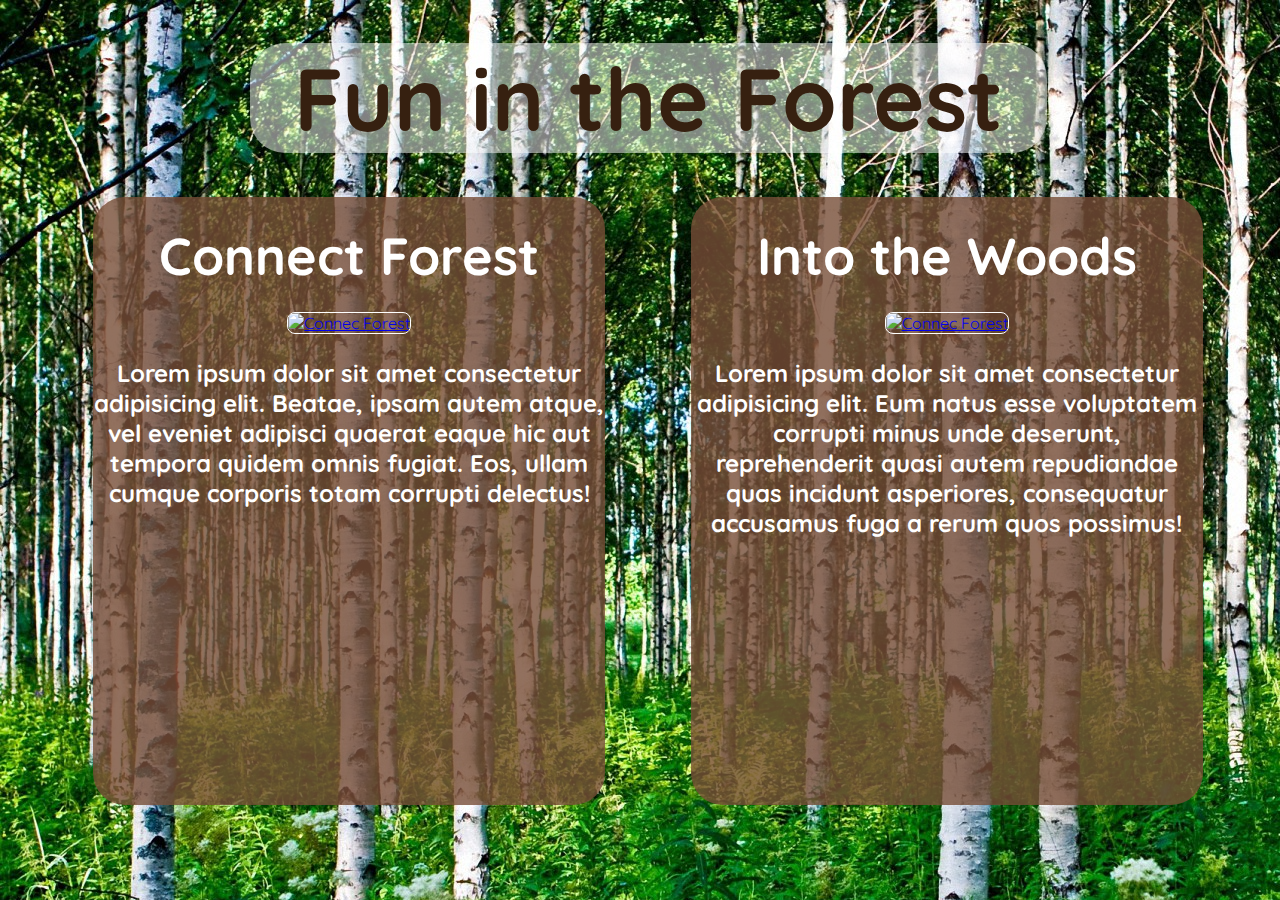
==== games/games.html @ 3a2e2e93 "made a games page" ====
<!DOCTYPE html>
<html lang="en">

<head>
    <meta charset="UTF-8">
    <meta name="viewport" content="width=device-width, initial-scale=1.0">
    <meta http-equiv="X-UA-Compatible" content="ie=edge">
    <title>Fun in the Forest</title>
    <link href="https://fonts.googleapis.com/css?family=Quicksand:400,500,700" rel="stylesheet">
    <link rel="stylesheet" href="style.css">
</head>

<body>
    <h1>Fun in the Forest</h1>
    <main>
        <div class="connect-forest">
            <h2>Connect Forest</h2>
            <a href="https://trapagasarah.github.io/Connect-Four-Game/"><img src="connect-forest.png" alt="Connec Forest"></a>
            <p>Lorem ipsum dolor sit amet consectetur adipisicing elit. Beatae, ipsam autem atque, vel eveniet adipisci
                quaerat eaque hic aut tempora quidem omnis fugiat. Eos, ullam cumque corporis totam corrupti delectus!</p>
        </div>
        <div class="into-the-woods-jeopardy">
            <h2>Into the Woods</h2>
            <a href="https://trapagasarah.github.io/Into-the-Woods/"><img src="into-the-woods-jeopardy.png" alt="Connec Forest"></a>
            <p>Lorem ipsum dolor sit amet consectetur adipisicing elit. Eum natus esse voluptatem corrupti minus unde
                deserunt, reprehenderit quasi autem repudiandae quas incidunt asperiores, consequatur accusamus fuga a
                rerum quos possimus!</p>
        </div>
    </main>
</body>

</html>
---- games/style.css ----
body{ 
    background-image: url(forest-background.1.jpg);
    display: flex;
    flex-direction: column;
    align-items: center;
    width: 100vw;
    justify-content: space-evenly;
    font-family: 'Quicksand', sans-serif; 
}
h1{
    font-size: 5.5em;
    padding: 0 .5em;
    color: rgb(54, 32, 16);
    background-color: rgba(255, 255, 255, .5);
    border-radius: .4em;
    font-weight: 700;
    margin: .4em 0 .5em 0;
}
h2, p{
    color: white;   
}
h2{
    font-size: 3.25em;
    font-weight: 700;
    margin-top: .5em;
    margin-bottom: 0;
}
p{
    font-size: 1.5em;
    font-weight: 700;
}
main{
    display: flex;
    justify-content: space-evenly;
    align-items: center;
    width: 100vw;
}
div{
    display: flex;
    flex-direction: column;
    width: 32em;
    height: 38em;
    text-align: center;
    background-color: rgba(119, 77, 55, 0.8);
    border-radius: 2em;
}

img{
   width: 90%;
   margin-top: 1.5em;
   border: 1px solid white;
   border-radius: .5em;
}
img:hover{
    opacity: .7;
}
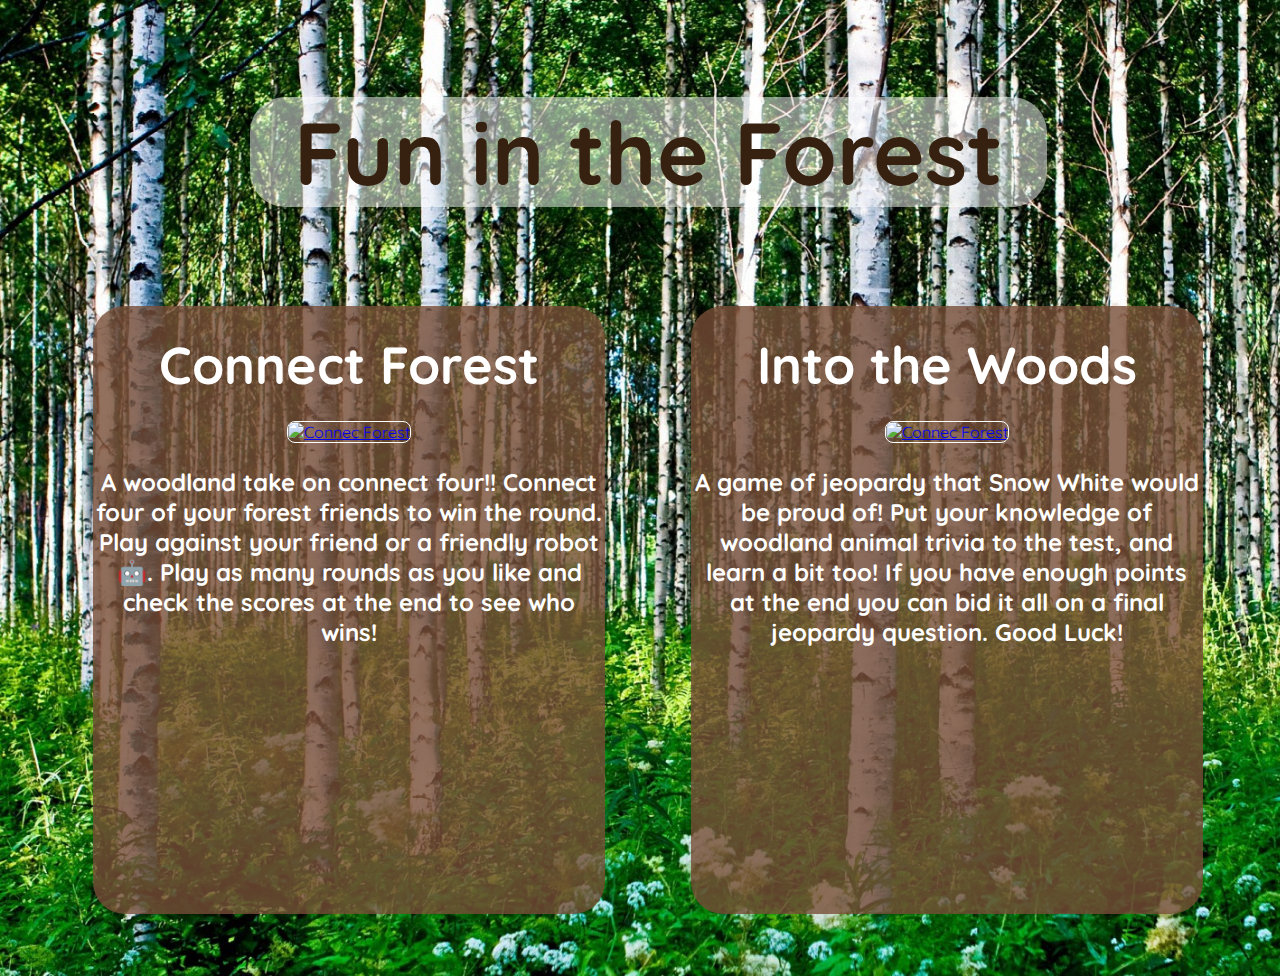
==== commit af3be3fc: "added discriptions to the games" ====
--- a/games/games.html
+++ b/games/games.html
@@ -16,15 +16,12 @@
         <div class="connect-forest">
             <h2>Connect Forest</h2>
             <a href="https://trapagasarah.github.io/Connect-Four-Game/"><img src="connect-forest.png" alt="Connec Forest"></a>
-            <p>Lorem ipsum dolor sit amet consectetur adipisicing elit. Beatae, ipsam autem atque, vel eveniet adipisci
-                quaerat eaque hic aut tempora quidem omnis fugiat. Eos, ullam cumque corporis totam corrupti delectus!</p>
+            <p>A woodland take on connect four!! Connect four of your forest friends to win the round. Play against your friend or a friendly robot 🤖. Play as many rounds as you like and check the scores at the end to see who wins!</p>
         </div>
         <div class="into-the-woods-jeopardy">
             <h2>Into the Woods</h2>
             <a href="https://trapagasarah.github.io/Into-the-Woods/"><img src="into-the-woods-jeopardy.png" alt="Connec Forest"></a>
-            <p>Lorem ipsum dolor sit amet consectetur adipisicing elit. Eum natus esse voluptatem corrupti minus unde
-                deserunt, reprehenderit quasi autem repudiandae quas incidunt asperiores, consequatur accusamus fuga a
-                rerum quos possimus!</p>
+            <p>A game of jeopardy that Snow White would be proud of! Put your knowledge of woodland animal trivia to the test, and learn a bit too! If you have enough points at the end you can bid it all on a final jeopardy question. Good Luck!</p>
         </div>
     </main>
 </body>
--- a/games/style.css
+++ b/games/style.css
@@ -4,6 +4,8 @@
     flex-direction: column;
     align-items: center;
     width: 100vw;
+    background-size: cover;
+    height: 60em;
     justify-content: space-evenly;
     font-family: 'Quicksand', sans-serif; 
 }
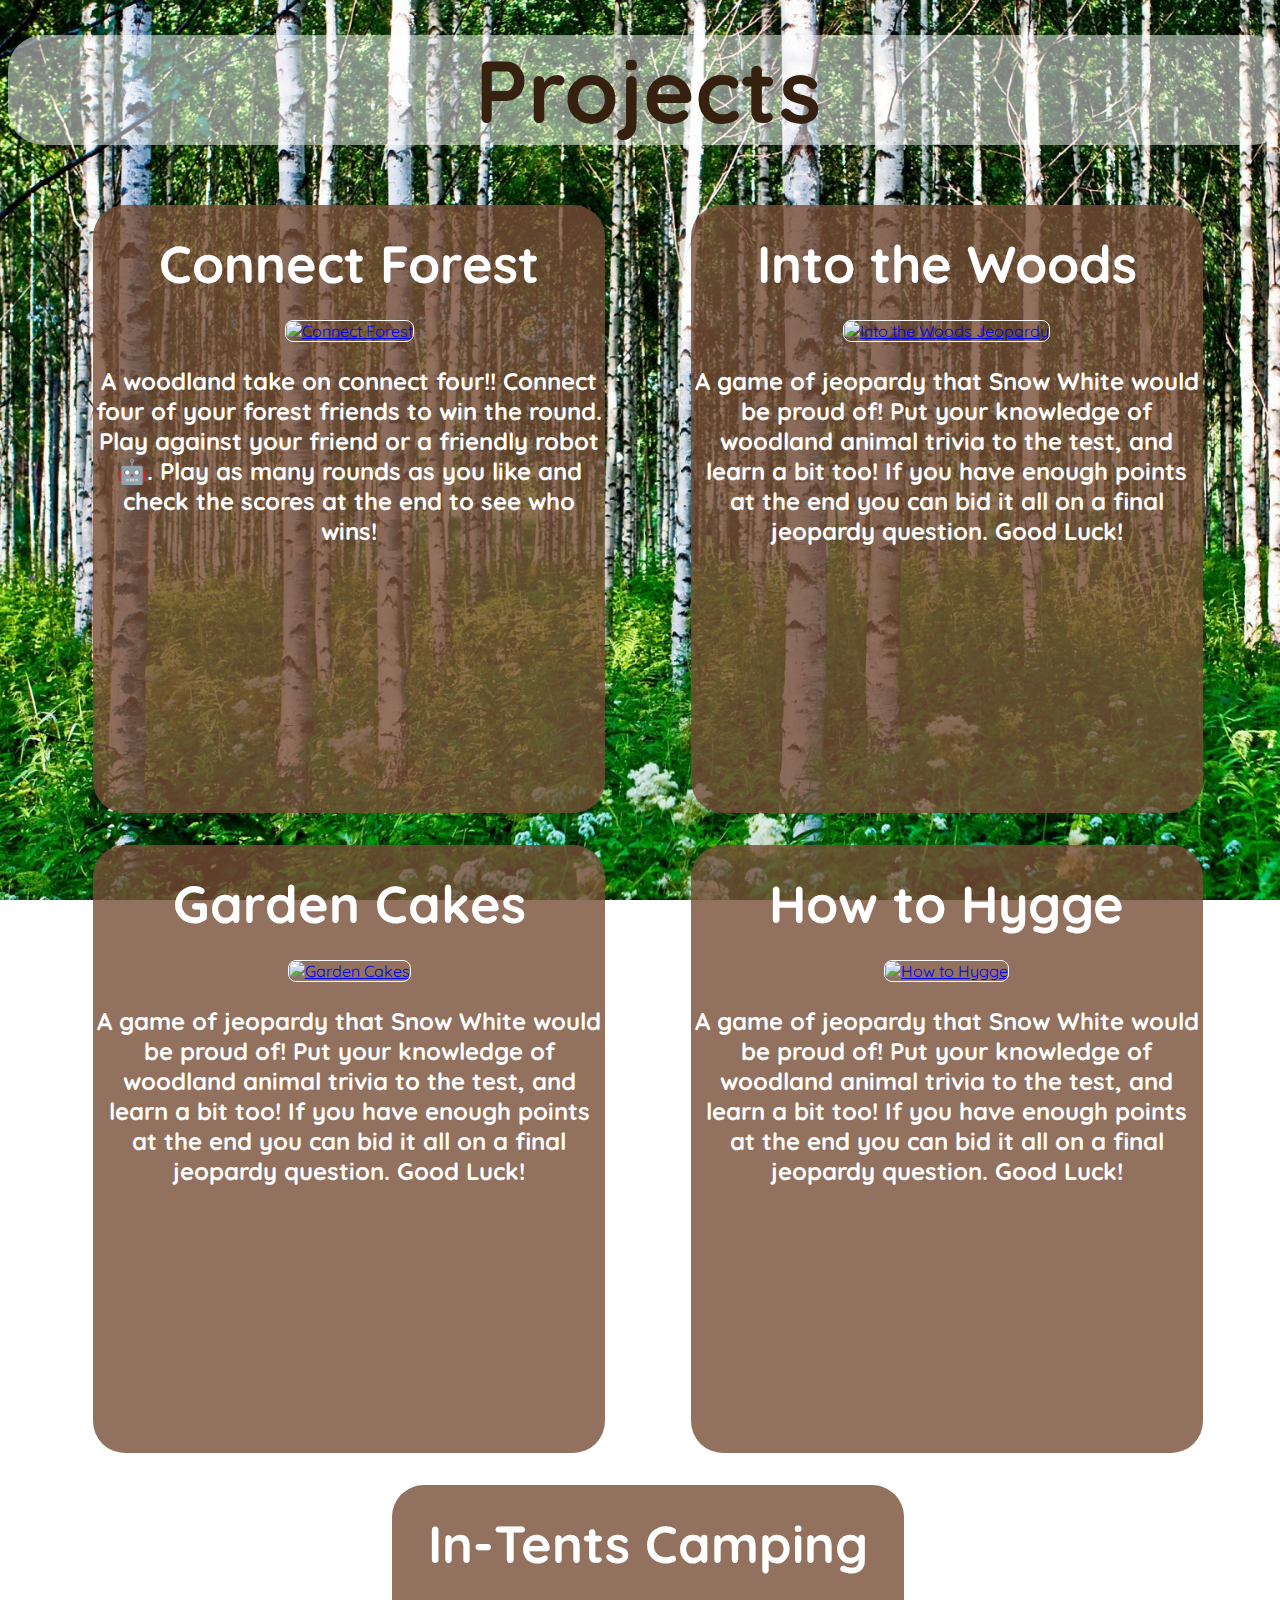
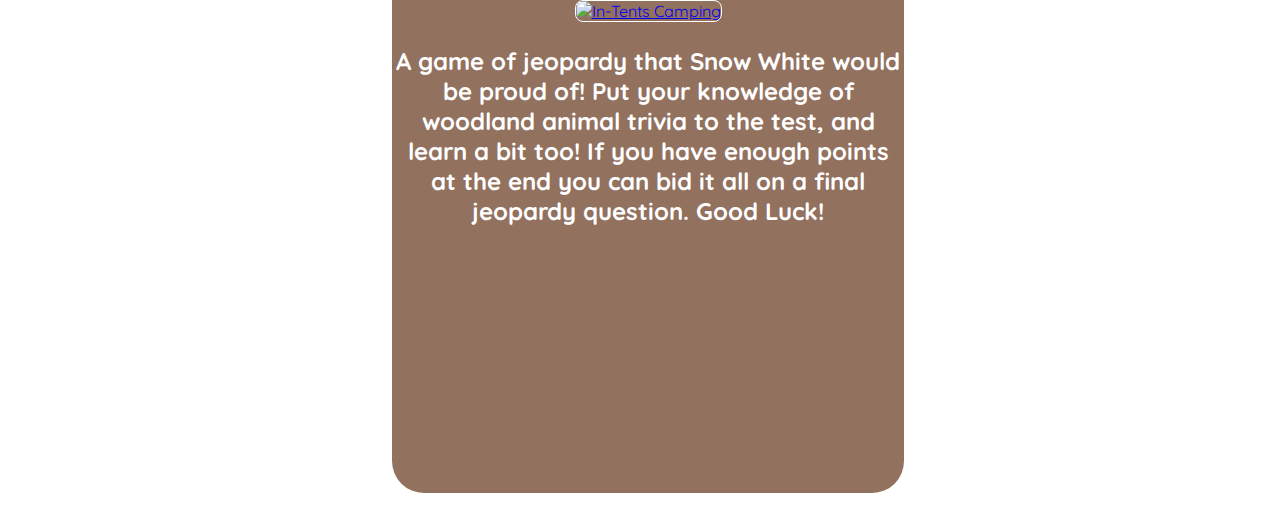
==== commit 23d9c0b0: "edited portfolio" ====
--- a/games/games.html
+++ b/games/games.html
@@ -11,16 +11,31 @@
 </head>
 
 <body>
-    <h1>Fun in the Forest</h1>
+    <h1>Projects</h1>
     <main>
         <div class="connect-forest">
             <h2>Connect Forest</h2>
-            <a href="https://trapagasarah.github.io/Connect-Four-Game/"><img src="connect-forest.png" alt="Connec Forest"></a>
+            <a href="https://trapagasarah.github.io/Connect-Four-Game/"><img src="connect-forest.png" alt="Connect Forest"></a>
             <p>A woodland take on connect four!! Connect four of your forest friends to win the round. Play against your friend or a friendly robot 🤖. Play as many rounds as you like and check the scores at the end to see who wins!</p>
         </div>
         <div class="into-the-woods-jeopardy">
             <h2>Into the Woods</h2>
-            <a href="https://trapagasarah.github.io/Into-the-Woods/"><img src="into-the-woods-jeopardy.png" alt="Connec Forest"></a>
+            <a href="https://trapagasarah.github.io/Into-the-Woods/"><img src="into-the-woods-jeopardy.png" alt="Into the Woods Jeopardy"></a>
+            <p>A game of jeopardy that Snow White would be proud of! Put your knowledge of woodland animal trivia to the test, and learn a bit too! If you have enough points at the end you can bid it all on a final jeopardy question. Good Luck!</p>
+        </div>
+        <div class="garden-cakes">
+            <h2>Garden Cakes</h2>
+            <a href="https://github.com/trapagasarah/Garden-Cakes"><img src="gardencakes.png" alt="Garden Cakes"></a>
+            <p>A game of jeopardy that Snow White would be proud of! Put your knowledge of woodland animal trivia to the test, and learn a bit too! If you have enough points at the end you can bid it all on a final jeopardy question. Good Luck!</p>
+        </div>
+        <div class="how-to-hygge">
+            <h2>How to Hygge</h2>
+            <a href="https://github.com/trapagasarah/How-To-Hygge"><img src="howtohygge.png" alt="How to Hygge"></a>
+            <p>A game of jeopardy that Snow White would be proud of! Put your knowledge of woodland animal trivia to the test, and learn a bit too! If you have enough points at the end you can bid it all on a final jeopardy question. Good Luck!</p>
+        </div>
+        <div class="in-tents">
+            <h2>In-Tents Camping</h2>
+            <a href="https://github.com/trapagasarah/In-Tents"><img src="intents.png" alt="In-Tents Camping"></a>
             <p>A game of jeopardy that Snow White would be proud of! Put your knowledge of woodland animal trivia to the test, and learn a bit too! If you have enough points at the end you can bid it all on a final jeopardy question. Good Luck!</p>
         </div>
     </main>
--- a/games/style.css
+++ b/games/style.css
@@ -1,10 +1,11 @@
 body{ 
     background-image: url(forest-background.1.jpg);
-    display: flex;
-    flex-direction: column;
-    align-items: center;
+    /* display: flex;
+    flex-direction: column; */
+    text-align: center;
     width: 100vw;
     background-size: cover;
+    background-attachment: fixed;
     height: 60em;
     justify-content: space-evenly;
     font-family: 'Quicksand', sans-serif; 
@@ -34,6 +35,7 @@
 main{
     display: flex;
     justify-content: space-evenly;
+    flex-wrap: wrap;
     align-items: center;
     width: 100vw;
 }
@@ -45,6 +47,7 @@
     text-align: center;
     background-color: rgba(119, 77, 55, 0.8);
     border-radius: 2em;
+    margin: 1em 0;
 }
 
 img{
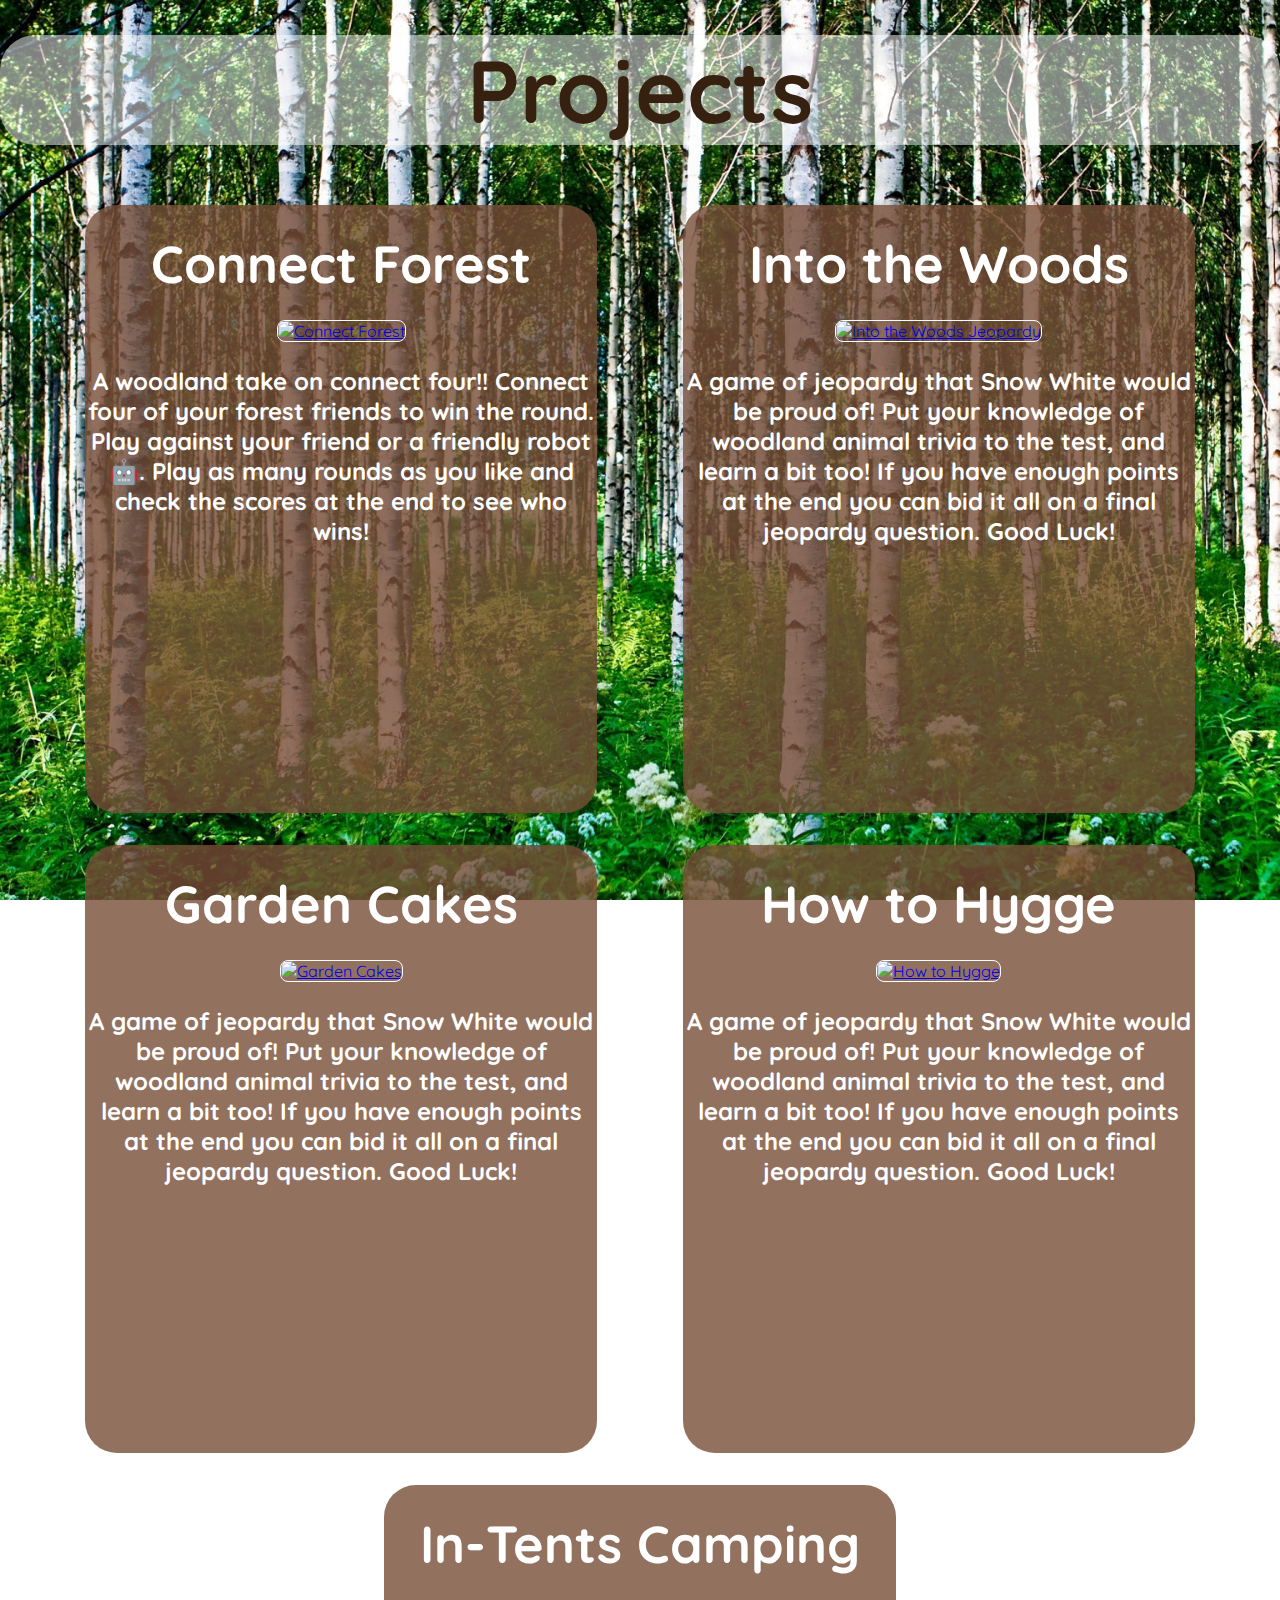
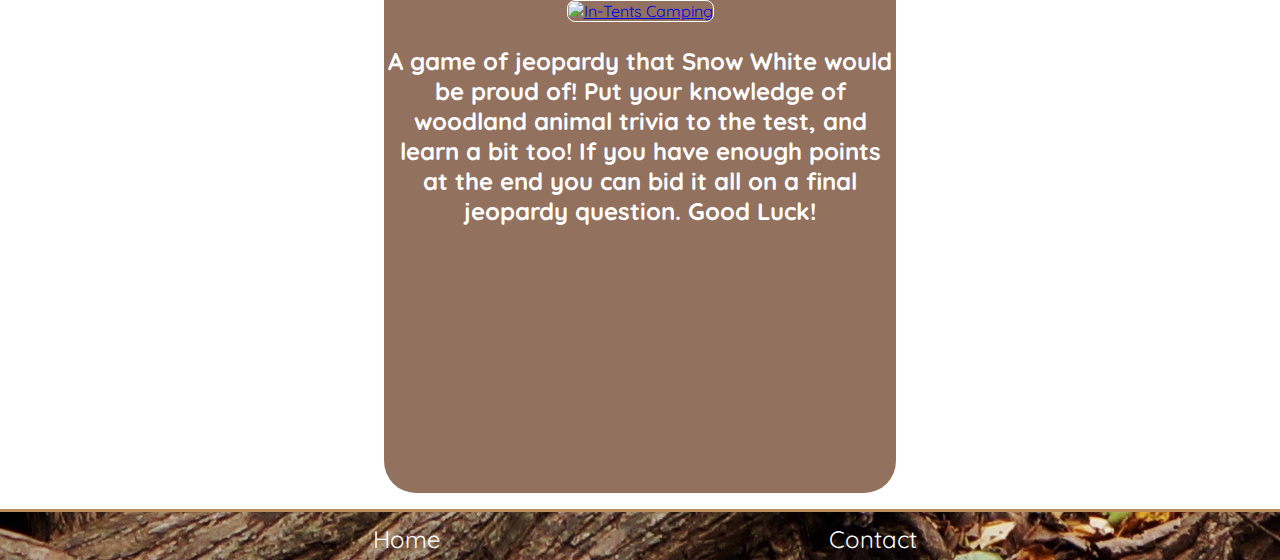
==== commit 2ef4ee88: "added contact page" ====
--- a/games/games.html
+++ b/games/games.html
@@ -39,6 +39,10 @@
             <p>A game of jeopardy that Snow White would be proud of! Put your knowledge of woodland animal trivia to the test, and learn a bit too! If you have enough points at the end you can bid it all on a final jeopardy question. Good Luck!</p>
         </div>
     </main>
+    <footer>
+            <a href="https://trapagasarah.github.io">Home</a>
+            <a href="contact/contact.html">Contact</a>
+        </footer> 
 </body>
 
 </html>--- a/games/style.css
+++ b/games/style.css
@@ -1,7 +1,6 @@
 body{ 
     background-image: url(forest-background.1.jpg);
-    /* display: flex;
-    flex-direction: column; */
+    margin: 0;
     text-align: center;
     width: 100vw;
     background-size: cover;
@@ -18,6 +17,7 @@
     border-radius: .4em;
     font-weight: 700;
     margin: .4em 0 .5em 0;
+
 }
 h2, p{
     color: white;   
@@ -58,4 +58,27 @@
 }
 img:hover{
     opacity: .7;
+}
+
+footer {
+    display: flex; 
+    flex-direction: row;
+    justify-content: space-evenly;
+    align-items: center;
+    width: 100vw;
+    height: 3em;
+    border-top: .2em solid rgb(186, 144, 94);
+    background-image: url('roots.jpg');
+    margin: 0;
+}
+footer a {
+    text-align: center;
+    width: 5em;
+    height: 1em; 
+    font-size: 1.5em;
+    color: rgb(255, 255, 255);
+    text-decoration: none;
+}
+a:hover {
+    color: rgb(138, 154, 91)
 }